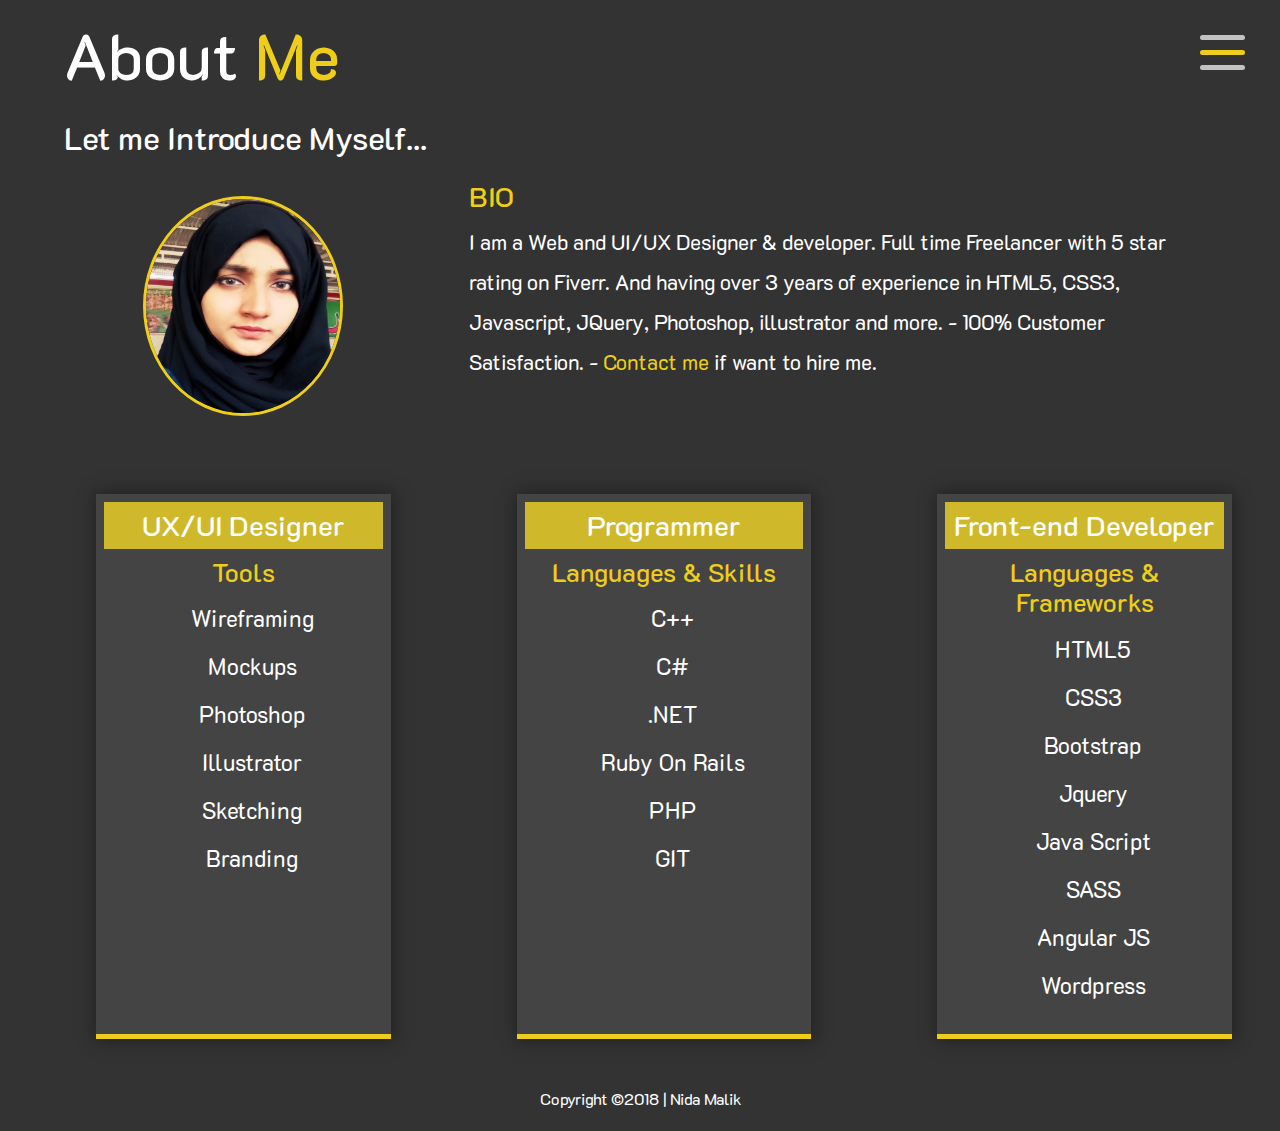
==== about_me.html @ 28babcf5 "My portfolio v1" ====
<!doctype html>
<html lang="en">
	<head>
		<title>About Me</title>
		<link rel="stylesheet" href="css/normalize.css" type="text/css">
		<link rel="stylesheet" href="css/styles.css" type="text/css">
		<link rel="stylesheet" href="bootstrap/css/bootstrap.min.css" type="text/css">
		<meta charset="utf-8" name = "description" content="This is a practice project for full screen slider">
		<meta name="viewport" content="width=device-width , initial-scale=1.0" >
		<link href="https://fonts.googleapis.com/css?family=K2D" rel="stylesheet">
			
		<link rel="stylesheet" type="text/css" href="https://stackpath.bootstrapcdn.com/font-awesome/4.7.0/css/font-awesome.min.css" >
		
		<!-- For older versions of  internet explorer -->
		<!-- [if IE]>
				<script src="bower_components/html5shiv/dist/html5shiv.js"></script>
		<![endif]-->
	
	</head>
	<body id="aboutBody">
		<header>
			<div class="menu-btn">
				<div class="btn-line"></div>
				<div class="btn-line"></div>
				<div class="btn-line"></div>
			</div>
			<nav class="menu">
				<div class="menu-branding">
				<div class="portrait">
					
				</div>
				</div>
					<ul class="menu-nav">
						<li class="nav-item">
							<a href="index.html" class="nav-link">Home</a>
						</li>
						<li class="nav-item current">
							<a href="about_me.html" class="nav-link">About Me</a>
						</li>
						<li class="nav-item">
							<a href="work.html" class="nav-link">My Work</a>
						</li>
						<li class="nav-item">
							<a href="contact.html" class="nav-link">Contact Me</a>
						</li>
					</ul>
				
			</nav>
		</header>
		<main id="about">
			<h1 class="about-lg-heading">About <a href="index.html"><span class="colored-text">Me</span></a></h1>
			<h2 class="about-sm-heading">Let me Introduce Myself...
			</h2>
		<div class="about-info">
			<img src="images/bio-img.jpg" alt="Nida Fatima Profile" class="bio-img">
			<div class="bio">
				<h3 class="colored-text">BIO</h3>
				<p>I am a Web and UI/UX Designer &amp; developer. Full time Freelancer with 5 star rating on Fiverr. And having over 3 years of experience in HTML5, CSS3, Javascript, JQuery, Photoshop, illustrator and more. - 100% Customer Satisfaction. - <a id="fiver-link" href="https://www.fiverr.com/abdullah_amalik" target="_blank" class="colored-text">Contact me</a> if want to hire me.   </p>
			</div>
			<div class="job job-1">
				<h3>UX/UI Designer</h3>
				<h4>Tools</h4>
				<ul>
					<li>Wireframing</li>
					<li>Mockups</li>
					<li>Photoshop</li>
					<li>Illustrator</li>
					<li>Sketching</li>
					<li>Branding</li>
				</ul>
			</div>
			<div class="job job-2">
				<h3>Programmer</h3>
				<h4>Languages &amp; Skills</h4>
				<ul>
					<li>C++</li>
					<li>C#</li>
					<li>.NET</li>
					<li>Ruby On Rails</li>
					<li>PHP</li>
					<li>GIT</li>
				</ul>
			</div>
			<div class="job job-3">
				<h3>Front-end Developer</h3>
				<h4>Languages &amp; Frameworks</h4>
				<ul>
					<li>HTML5</li>
					<li>CSS3</li>
					<li>Bootstrap</li>
					<li>Jquery</li>
					<li>Java Script</li>
					<li>SASS</li>
					<li>Angular JS</li>
					<li>Wordpress</li>
				</ul>
			</div>
		</div>
		</main>
		<footer id="main-footer">
			Copyright &copy;2018 | Nida Malik
		</footer>
	
	
		
				


		<!--load the CDN first-->
		<script src="https://ajax.googleapis.com/ajax/libs/jquery/1.9.1/jquery.min.js"></script>
		<!-- load the local version if CDN fails -->
		<script>
			window.jQuery || document.write('<script src="js/jquery-3.3.1.js" ><\/script>')
		</script>
		
		<!--- JQuery UI --->
		<script src="js/jquery-ui-1.12.1/jquery-ui.min.js"></script>
		
		<!-- Bootstrap JQuery -->
		<script src="bootstrap/js/bootstrap.min.js"></script>
		<!-- Custom JS script -->
		<script src="js/script.js"></script>
	</body>
</html>
---- css/styles.css ----
@-o-keyframes opacity {
  0%, 100% {opacity:0;}
  50% {opacity:1;}
}

@-moz-keyframes opacity {
  0%, 100% {opacity:0;}
  50% {opacity:1;}
}

@-webkit-keyframes opacity {
  0%, 100% {opacity:0;}
  50% {opacity:1;}
}

@keyframes opacity {
  0%, 100% {opacity:0;}
  50% {opacity:1;}
}

@-webkit-keyframes change {
  0%, 12.66%, 100% {transform:translate3d(0,0,0);}
  16.66%, 29.32% {transform:translate3d(0,-25%,0);}
  33.32%,45.98% {transform:translate3d(0,-50%,0);}
  49.98%,62.64% {transform:translate3d(0,-75%,0);}
  66.64%,79.3% {transform:translate3d(0,-50%,0);}
  83.3%,95.96% {transform:translate3d(0,-25%,0);}
}

@-o-keyframes change {
  0%, 12.66%, 100% {transform:translate3d(0,0,0);}
  16.66%, 29.32% {transform:translate3d(0,-25%,0);}
  33.32%,45.98% {transform:translate3d(0,-50%,0);}
  49.98%,62.64% {transform:translate3d(0,-75%,0);}
  66.64%,79.3% {transform:translate3d(0,-50%,0);}
  83.3%,95.96% {transform:translate3d(0,-25%,0);}
}

@-moz-keyframes change {
  0%, 12.66%, 100% {transform:translate3d(0,0,0);}
  16.66%, 29.32% {transform:translate3d(0,-25%,0);}
  33.32%,45.98% {transform:translate3d(0,-50%,0);}
  49.98%,62.64% {transform:translate3d(0,-75%,0);}
  66.64%,79.3% {transform:translate3d(0,-50%,0);}
  83.3%,95.96% {transform:translate3d(0,-25%,0);}
}

@keyframes change {
  0%, 12.66%, 100% {transform:translate3d(0,0,0);}
  16.66%, 29.32% {transform:translate3d(0,-25%,0);}
  33.32%,45.98% {transform:translate3d(0,-50%,0);}
  49.98%,62.64% {transform:translate3d(0,-75%,0);}
  66.64%,79.3% {transform:translate3d(0,-50%,0);}
  83.3%,95.96% {transform:translate3d(0,-25%,0);}
}

@keyframes background-animation{
	
  0%, 12.66%, 100% {background-color: rgba(70,70,70,0.0);}
  16.66%, 29.32% {background-color: rgba(70,70,70,0.7);}
  33.32%,45.98% {background-color: rgba(70,70,70,0.0);}
  49.98%,62.64% {background-color: rgba(70,70,70,0.7);}
  66.64%,79.3% {background-color: rgba(70,70,70,0.0);}
  83.3%,95.96% {background-color: rgba(70,70,70,0.7);}
	
}



:root{
	--primary-color: #333;
	--secondary-color: #eece1a;
	--background-opacity:0.9;
	--light-secondary-color:hsla(51, 75%, 52%, 0.9);
	--home-image:
		url('../images/background-bg-2.jpg');
}


*{
	box-sizing: border-box;
}

#body {
	height: 100%;
	margin: 0;
	font-family: 'K2D', sans-serif;
	line-height: 1.5;
	background-color: var(--primary-color);
	color: #fff;
	
	background-image: url('../images/background-bg-4.jpg');
	background-size:cover;
	background-repeat: no-repeat;
	background-position: center;
}

#body::after{
	content: " ";
	position: absolute;
	top: 0;
	right: 0;
	width: 100%;
	height: 100%;
/*	background-color: rgba(175,175,176,0.7);*/
	background-color: rgba(2,2,2,0.8);
	z-index: -1;
	overflow: auto;
}

/* Headings*/

h1,h2,h3{
	margin: 0;
	font-weight: 400;
	
}

.main-lg-heading{
	font-size: 4rem;
}


/*
.main-sm-heading{
	margin-bottom: 2rem;
	padding: 0.2rem 1rem;
	background: rgba(70,70,70,0.7);
	font-size: 2rem;
}
*/

.menu a, .icons a {
	color: #fff;
	text-decoration: none;
}

header{
	position: fixed;
	z-index: 2;
	width: 100%;
}

.colored-text{
	
	color: var(--secondary-color);
	
}

.wrapper{
	text-align: center;
	width: 70vw;
	margin: 0 auto;	
}
main {
/*	padding: rem;*/
	min-height: calc(100vh - 60px);
	overflow: hidden;
}

.services{
	text-align: center;
	list-style: none;
	display: inline-block;
	padding: 1rem;
	
	
	-webkit-animation-name: change;
      -webkit-animation-duration: 15s;
      -webkit-animation-iteration-count: infinite;
      animation-name: change;
      animation-duration: 15s;
      animation-iteration-count: infinite;
	animation-timing-function: ease-out;
	
}

.list-wrapper{
		
	overflow: hidden;
	height: 4.9rem;
	display: inline-block;
/*	background: rgba(90,90,90,0.4);*/
	margin-top: 2rem;
	border-radius: 3rem;
	background-color: rgba(238, 206, 26,0.3);
	box-shadow: 1px 1px 15px #111;
	

}



.service-item{
	
	margin: 0;	
}

.service-item h2{
	
	font-size: 4rem;
	text-transform: uppercase;
	line-height: 4rem;
	transition: all 0.5s ease-out;
	text-shadow: 1px 1px 15px #111;
}


/* ----Hire button --- */

#button{
	display: inline-block;
    border: solid 2px var(--secondary-color);
    border-radius: 20px;
	box-shadow: 3px 3px 3px 3px rgba(0,0,0,0.5);
	margin-top: 5rem;
	padding: 0.3rem 2.5rem;
	cursor: pointer;
	transition: all 0.5s ease-out;
}
#button:hover{
/*    background-color: rgba(209,90,35,0.4);*/
	background-color: hsla(51, 86%, 40%,0.3);
	box-shadow: 2px 2px 2px 2px rgba(0,0,0,0.5);
}

#button h3{
	margin-top: 1rem;
	font-weight: 500;
	text-shadow: 1px 3px 15px black;
}

#button img{
	margin-right: 1rem;
	margin-bottom: 0.5rem;
}




#home h1{
	margin-top: 20vh;
}

main .icons {
	
	margin-top: 6rem;
}

.icons a{
	padding: 2rem;
	font-size: 1.1rem;
	text-shadow: 2px 2px 4px #000;
}
.icons a:hover{
	color: var(--secondary-color);
	text-decoration: none;
	transition: all 0.5s ease-out;
}

/* menu styles */


.menu-btn{
	position: absolute;
	z-index: 3;
	right: 35px;
	top: 35px;
	cursor: pointer;
	transition: all 0.5s ease-out;
}

.btn-line{
	width: 45px;
	height: 5px;
	margin-bottom: 10px;
	background: rgba(256,256,256,0.7);
	transition: all 0.5s ease-out;
	border-radius: 10px;
}

.btn-line:nth-child(2){
	width: 45px;
	height: 5px;
	margin-bottom: 10px;
/*	background: #999;*/
	background: var(--secondary-color);
	transition: all 0.5s ease-out;
	border-radius: 10px;
}

/* Dynnamic classes */

/* Rotate into X with menu Lines */

.menu-btn.close {
	transform: rotate(180deg);
}


	/* Line1 Rotate */
.close .btn-line:nth-child(1){
	transform: rotate(45deg) translate(15px,15px);
	
}	
	/* Line2 Hide */

.close .btn-line:nth-child(2){
	opacity: 0;
	
}

	/* Line3 Rotate */
.close .btn-line:nth-child(3){
	transform: rotate(-45deg) translate(7px,-6px);
	
}

/* Menu Overlay */

.menu{
	position: fixed;
	top: 0;
	width: 100%;
	visibility: hidden;
}

.show{
	visibility: visible;
}

.menu-branding, .menu-nav{
	
	display: flex;
	flex-flow: column wrap;
	align-items: center;
	justify-content: center;
	float: left;
	width: 50%;
	height: 100vh;
	overflow: hidden;
}

.menu-nav{
	margin: 0;
	padding: 0;
	background: #333;
	list-style: none;
	transform: translate3d(0,-100%,0);
	transition: all 0.5s ease-out;
}

.show {
	/* Slide in from top */
	transform: translate3d(0,0,0);
}

/* branding side */
.menu-branding{
	background: var(--primary-color);
	transition: all 0.5s ease-out;
	transform: translate3d(0,100%,0);
}

.show {
	/* Slide in from top */
	transform: translate3d(0,0,0);
}

.portrait{
	
	width: 275px;
	height: 275px;
	background: url('../images/bio-img.jpg') no-repeat center center;
	
	background-size: cover;
	border-radius: 50%;
	border: solid 3px var(--secondary-color);
	position: relative;
}

.nav-item{
	transform: translate3d(600px, 0, 0);
	transition: all 0.5s ease-out;
}
.show{
	/* Slide in from right */
	transform: translate3d(0,0,0);
}

/* Delay each iitem slide by  0.1s */

.nav-item:nth-child(1){
	transition-delay: 0.1s;
}
.nav-item:nth-child(2){
	transition-delay: 0.2s;
}
.nav-item:nth-child(3){
	transition-delay: 0.3s;
}
.nav-item:nth-child(4){
	transition-delay: 0.4s;
}

.nav-link {
	display: inline-block;
	position: relative;
	font-size: 30px;
	text-transform: uppercase;
	padding: 1rem 0;
	font-weight: 300;
	color: white;
	text-decoration: none;
	transition: all 0.5s ease-out;
}
.nav-link:hover{
	color: var(--secondary-color);
}

.current > a{
	
	color: var(--secondary-color);
}




/*------ About Me ------- */


#aboutBody{
	height: 100%;
	margin: 0;
	font-family: K2D, sans-serif;
	line-height: 1.5;
	background-color: var(--primary-color);
	color: #fff;
	overflow: auto;
	
}

.about-info{
	display: grid;
	grid-gap: 30px;
	grid-template-areas: 
		'bioimage bio bio'
		'job1 job2 job3';
	grid-template-columns: repeat(3,1fr);
}
#about{
	margin: 0;
	padding-left: 3rem;
	padding-top: 0.5rem;
	text-align: left;
}

.bio #fiver-link:hover{
	color: var(--secondary-color);	
}

.about-lg-heading{
	margin-top: 1vh;
	font-size: 4rem;
	padding: 0;
	text-align: left;
	padding: 0 1rem;
	cursor: pointer;
}
.about-sm-heading{
	text-align: left;
	padding: 1rem 1rem;
}

.about-lg-heading a:hover{
	text-decoration: none;
}

.bio-img{
	grid-area: bioimage;
	margin: 1rem auto;
	border-radius: 50%;
	border: solid 3px var(--secondary-color);
	width: 200px;
	height: 220px;
}

.bio{
	grid-area: bio;
	font-size: 1.3rem;
	margin-right: 4rem;
	line-height: 2.5rem;
}

.job-1{
	grid-area: job1;
}
.job-2{
	grid-area: job2;
}
.job-3{
	grid-area: job3;
}

.job{
	background: #444;
	padding: 0.5rem;
	border-bottom: solid 5px var(--secondary-color);
	margin: 2rem 3rem;
	box-shadow: 1px 0 15px 2px #222;
}

.job h3{
	
	background-color: var(--light-secondary-color);
	padding: 0.4rem;
	text-align: center;
}

.job h4{
	text-align: center;
	font-size: 1.6rem;
	font-weight: 500;
	color: var(--secondary-color);
	
}

.job ul li{
	list-style:none;
	text-align: center;
	font-size: 1.4rem;
	line-height:3rem; 
	margin-right: 1.4rem;
	
}

/*------ Work/Projects ------- */

.projects{
	
	display: grid;
	grid-template-columns: repeat(3, 1fr);
	grid-gap: 23px;
	margin: 0 1rem;
}

.projects img{
	
	width: 100%;
	border: 3px #fff solid;
	height: 250px;
	margin-bottom: 0.8rem;
}

.projects img:hover{
	opacity: 0.5;
	border-color: var(--secondary-color);
	transition: all 0.5s ease-out;
}

/*------ Work/Projects ------- */

.boxes{
	
	display: flex;
	flex-wrap: wrap;
	justify-content:space-evenly;
	align-items: center;
	margin-top: 1rem;
}

.boxes div{
	
	font-size: 1.5rem;
	border: 3px #fff solid;
	padding: 1.5rem 2.5rem;
	margin-bottom: 3rem;
}

.boxes div:hover{
	
	transition: all 0.5s ease-out;
	padding: 0.5rem 1.5rem;
	background: var(--secondary-color);
}

.boxes div:hover span{
	color: #444;
}



/*-------- Button styles ----------*/

.item .btn-dark:hover, .item .btn-light:hover{
	
	background: var(--secondary-color);
	transition: all 0.5s ease-out;
	
}

.item .btn-dark {
	display: block;
	padding: 0.5rem 1rem;
	border: 0;
	margin-bottom: 0.3rem;
	text-decoration: none;
	background: #333;
	color: #fff;	
}

.item .btn-light {
	
	display: block;
	padding: 0.5rem 1rem;
	border: 0;
	margin-bottom: 0.3rem;
	text-decoration: none;
	background: #ccc;
	color: #222;
}





footer{
	text-align: center;
	width: 100%;
	background-color: #333;
	height: 60px;
	padding: 1rem;
	
}
























/*------ Responsiveness ------- */

/* SmartPhones Screen mediaXL */
@media only screen and (max-width:500px){
	body{
		overflow: auto;
	}
	.main-lg-heading{
		margin-top: 15vh;
		font-size: 2rem;
		margin-top: 20vh;
		font-size: 3rem;
	}
	.about-lg-heading{
		margin-top: 10vh;
		font-size: 3rem;
		text-align: left;
		padding: 0 1rem;
	}
	.about-sm-heading{
		font-size: 1.5rem;
		margin-bottom: 1rem;
		text-align: left;
		padding: 0 1rem;
	}
	.projects{
		grid-template-columns: 1fr;
	}
	.wrapper{
		width: 80vw;
	}
	.list-wrapper{
		display: block;
		padding: 0;
		height: 4rem;
	}
	.service-item h2{
		font-size: 2rem;
		line-height: 4rem;
		margin: 0;
	}
	#button{
		padding: 0.2rem 1rem;
	}
	#button h3{
		font-size: 1.4rem;
		
	}
	main .icons{
		
		margin-top: 2rem;
	}
	.icons a{
		font-size: 0.8rem;
		padding: 0.6rem;
	}
	
	
}

/* Tablets & Small Screen mediaMD */

@media only screen and (max-width:768px){

	body{
		overflow: auto;
	}
	.service-item h2{
		
		font-size: 3rem;
	}
	main .icons{
		margin-top: 3rem;
		margin-bottom: 1rem;
	}
	main{
		align-items: center;
		text-align: center;
	}
	main.main-lg-heading{
		line-height: 1;
		margin-bottom: 1rem;
	}
	.wrapper.lg-heading{
		font-size: 3rem;
	}
	.menu-nav, .menu-branding{
		float: none;
		width: 100%;
		min-height: 0;
	}
	.menu-nav{
		height: 75vh;
		transform: translate3d(-100%,0,0);
		font-size: 24px;
	}
	.show{
		transform: translate3d(0,0,0);
	}
	.menu-branding{
		height: 25vh;
		transform: translate3d(100%,0,0);
	}
	.show{
		transform: translate3d(0,0,0);
	}
	.portrait{
		background: url(../images/p2.small.jpg) center center cover;
		width: 125px;
		height: 125px;
	}
	.about-info{
		grid-template-areas: 
			'bioimage'
			'bio'
			'job1'
			'job2'
			'job3';
		grid-template-columns: 1fr;
	}
	
	.projects{
		grid-template-columns: repeat(2,1fr);
	}
	
}
/* Desktop & laptop Screen mediaL */
@media only screen and (min-width:769px) and(max-width:1170px){
	
	.projects{
		grid-template-columns: repeat(3,1fr);
	}
	
	
}
/* Wide Screen mediaXL */
@media  only screen and (min-width:1171px){
	
	.projects{
		grid-template-columns: repeat(4,1fr);
	}
	
}
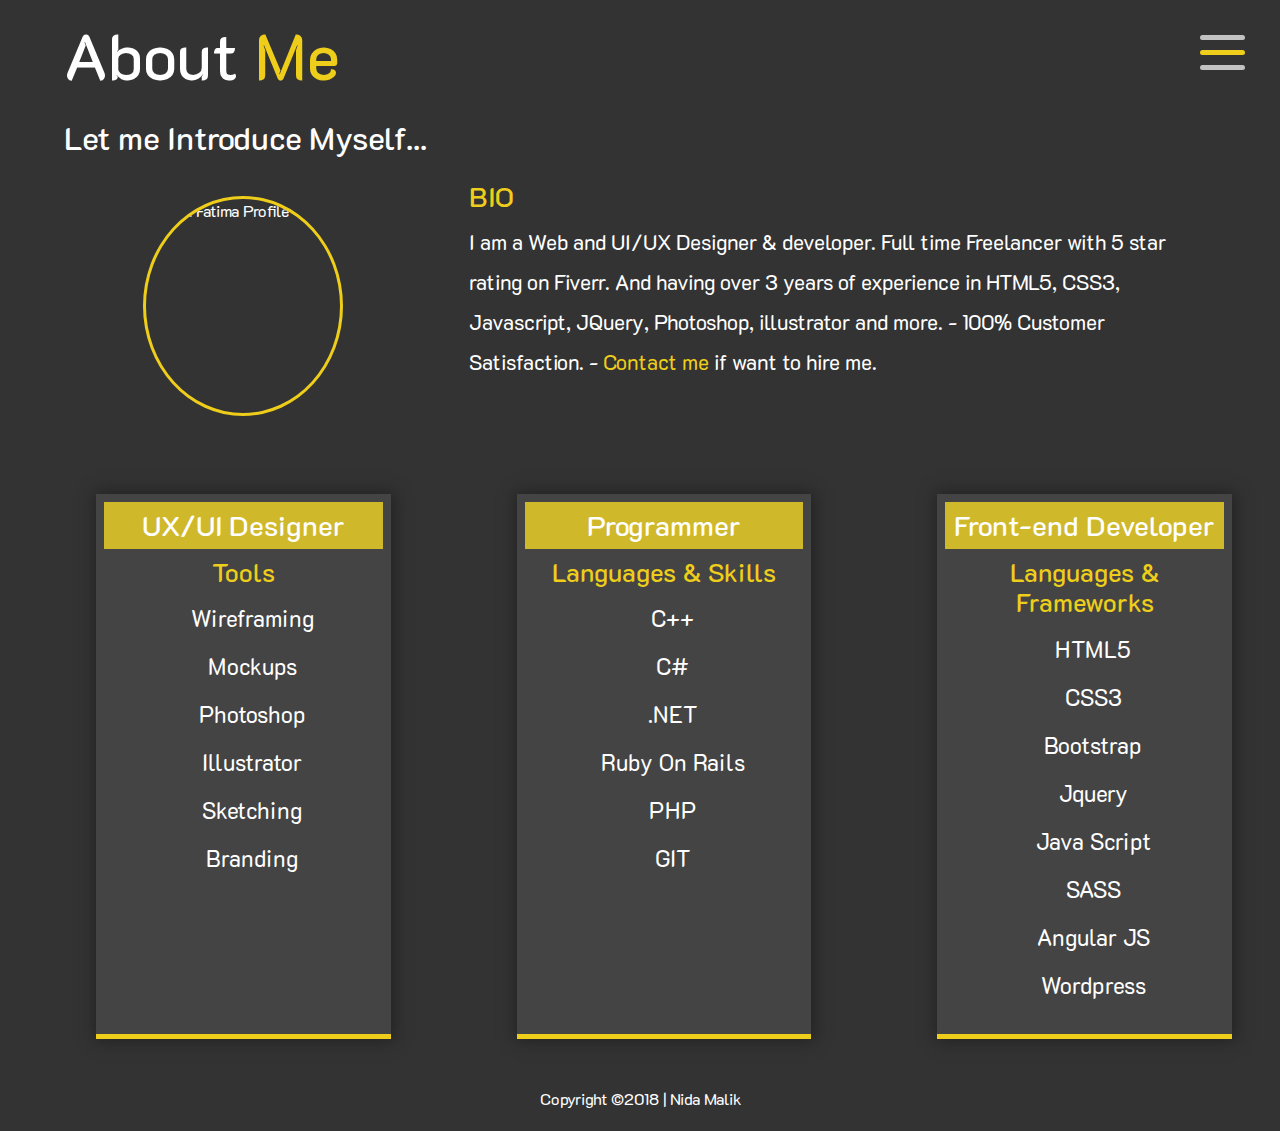
==== commit 2b30692a: "removed-image from about page" ====
--- a/about_me.html
+++ b/about_me.html
@@ -52,7 +52,7 @@
 			<h2 class="about-sm-heading">Let me Introduce Myself...
 			</h2>
 		<div class="about-info">
-			<img src="images/bio-img.jpg" alt="Nida Fatima Profile" class="bio-img">
+			<img src="" alt="Nida Fatima Profile" class="bio-img">
 			<div class="bio">
 				<h3 class="colored-text">BIO</h3>
 				<p>I am a Web and UI/UX Designer &amp; developer. Full time Freelancer with 5 star rating on Fiverr. And having over 3 years of experience in HTML5, CSS3, Javascript, JQuery, Photoshop, illustrator and more. - 100% Customer Satisfaction. - <a id="fiver-link" href="https://www.fiverr.com/abdullah_amalik" target="_blank" class="colored-text">Contact me</a> if want to hire me.   </p>
@@ -121,4 +121,4 @@
 		<!-- Custom JS script -->
 		<script src="js/script.js"></script>
 	</body>
-</html>+</html>
--- a/css/styles.css
+++ b/css/styles.css
@@ -64,6 +64,17 @@
   83.3%,95.96% {background-color: rgba(70,70,70,0.7);}
 	
 }
+@keyframes underline{
+	0%{
+		text-decoration: none;
+	}
+	50%{
+		text-decoration: underline;
+	}
+	100%{
+		text-decoration: none;
+	}
+}
 
 
 
@@ -93,6 +104,7 @@
 	background-size:cover;
 	background-repeat: no-repeat;
 	background-position: center;
+	overflow: hidden;
 }
 
 #body::after{
@@ -105,7 +117,7 @@
 /*	background-color: rgba(175,175,176,0.7);*/
 	background-color: rgba(2,2,2,0.8);
 	z-index: -1;
-	overflow: auto;
+	overflow: hidden;
 }
 
 /* Headings*/
@@ -118,6 +130,7 @@
 
 .main-lg-heading{
 	font-size: 4rem;
+	text-align: center;
 }
 
 
@@ -134,6 +147,10 @@
 	color: #fff;
 	text-decoration: none;
 }
+.menu a:hover, .icon a:hover{
+	font-size: 2.5rem;
+	transition: all 0.5s ease-out;
+}
 
 header{
 	position: fixed;
@@ -148,9 +165,18 @@
 }
 
 .wrapper{
+/*
 	text-align: center;
 	width: 70vw;
 	margin: 0 auto;	
+*/
+	margin: 0 auto;
+	width: 70vw;
+	display: flex;
+	flex-wrap: wrap;
+	align-items:center;
+	flex-direction: column;
+	justify-content: space-around;
 }
 main {
 /*	padding: rem;*/
@@ -178,18 +204,15 @@
 .list-wrapper{
 		
 	overflow: hidden;
-	height: 4.9rem;
+	height: 4.8rem;
 	display: inline-block;
 /*	background: rgba(90,90,90,0.4);*/
 	margin-top: 2rem;
 	border-radius: 3rem;
 	background-color: rgba(238, 206, 26,0.3);
 	box-shadow: 1px 1px 15px #111;
-	
-
-}
-
-
+
+}
 
 .service-item{
 	
@@ -198,11 +221,11 @@
 
 .service-item h2{
 	
-	font-size: 4rem;
+	font-size: 3.5rem;
 	text-transform: uppercase;
-	line-height: 4rem;
-	transition: all 0.5s ease-out;
-	text-shadow: 1px 1px 15px #111;
+	line-height: 4.5rem;
+	transition: all 0.5s ease-out;
+	text-shadow: 1px 1px 15px #444;
 }
 
 
@@ -214,7 +237,7 @@
     border-radius: 20px;
 	box-shadow: 3px 3px 3px 3px rgba(0,0,0,0.5);
 	margin-top: 5rem;
-	padding: 0.3rem 2.5rem;
+	padding: 0.1rem 1.7rem;
 	cursor: pointer;
 	transition: all 0.5s ease-out;
 }
@@ -227,6 +250,7 @@
 #button h3{
 	margin-top: 1rem;
 	font-weight: 500;
+	font-size: 1.7rem;
 	text-shadow: 1px 3px 15px black;
 }
 
@@ -244,7 +268,7 @@
 
 main .icons {
 	
-	margin-top: 6rem;
+	margin-top: 4rem;
 }
 
 .icons a{
@@ -344,7 +368,8 @@
 .menu-nav{
 	margin: 0;
 	padding: 0;
-	background: #333;
+/*	background: #333;*/
+	background: rgba(60, 60, 60,0.9);
 	list-style: none;
 	transform: translate3d(0,-100%,0);
 	transition: all 0.5s ease-out;
@@ -357,7 +382,8 @@
 
 /* branding side */
 .menu-branding{
-	background: var(--primary-color);
+/*	background: var(--primary-color);*/
+	background: rgba(51, 51, 51,0.9);
 	transition: all 0.5s ease-out;
 	transform: translate3d(0,100%,0);
 }
@@ -378,6 +404,7 @@
 	border: solid 3px var(--secondary-color);
 	position: relative;
 }
+
 
 .nav-item{
 	transform: translate3d(600px, 0, 0);
@@ -605,7 +632,7 @@
 	border: 0;
 	margin-bottom: 0.3rem;
 	text-decoration: none;
-	background: #333;
+	background: #555;
 	color: #fff;	
 }
 
@@ -663,15 +690,16 @@
 	body{
 		overflow: auto;
 	}
-	.main-lg-heading{
+	.wrapper.main-lg-heading{
 		margin-top: 15vh;
 		font-size: 2rem;
 		margin-top: 20vh;
-		font-size: 3rem;
+		text-align: center;
+/*		font-size: 3rem;*/
 	}
 	.about-lg-heading{
 		margin-top: 10vh;
-		font-size: 3rem;
+		font-size: 2.7rem;
 		text-align: left;
 		padding: 0 1rem;
 	}
@@ -692,8 +720,8 @@
 		padding: 0;
 		height: 4rem;
 	}
-	.service-item h2{
-		font-size: 2rem;
+	.list-wrapper.service-item h2{
+		font-size: 1.5rem;
 		line-height: 4rem;
 		margin: 0;
 	}
@@ -725,7 +753,7 @@
 	}
 	.service-item h2{
 		
-		font-size: 3rem;
+		font-size: 1.7rem;
 	}
 	main .icons{
 		margin-top: 3rem;
@@ -740,7 +768,7 @@
 		margin-bottom: 1rem;
 	}
 	.wrapper.lg-heading{
-		font-size: 3rem;
+		font-size: 2.7rem;
 	}
 	.menu-nav, .menu-branding{
 		float: none;
